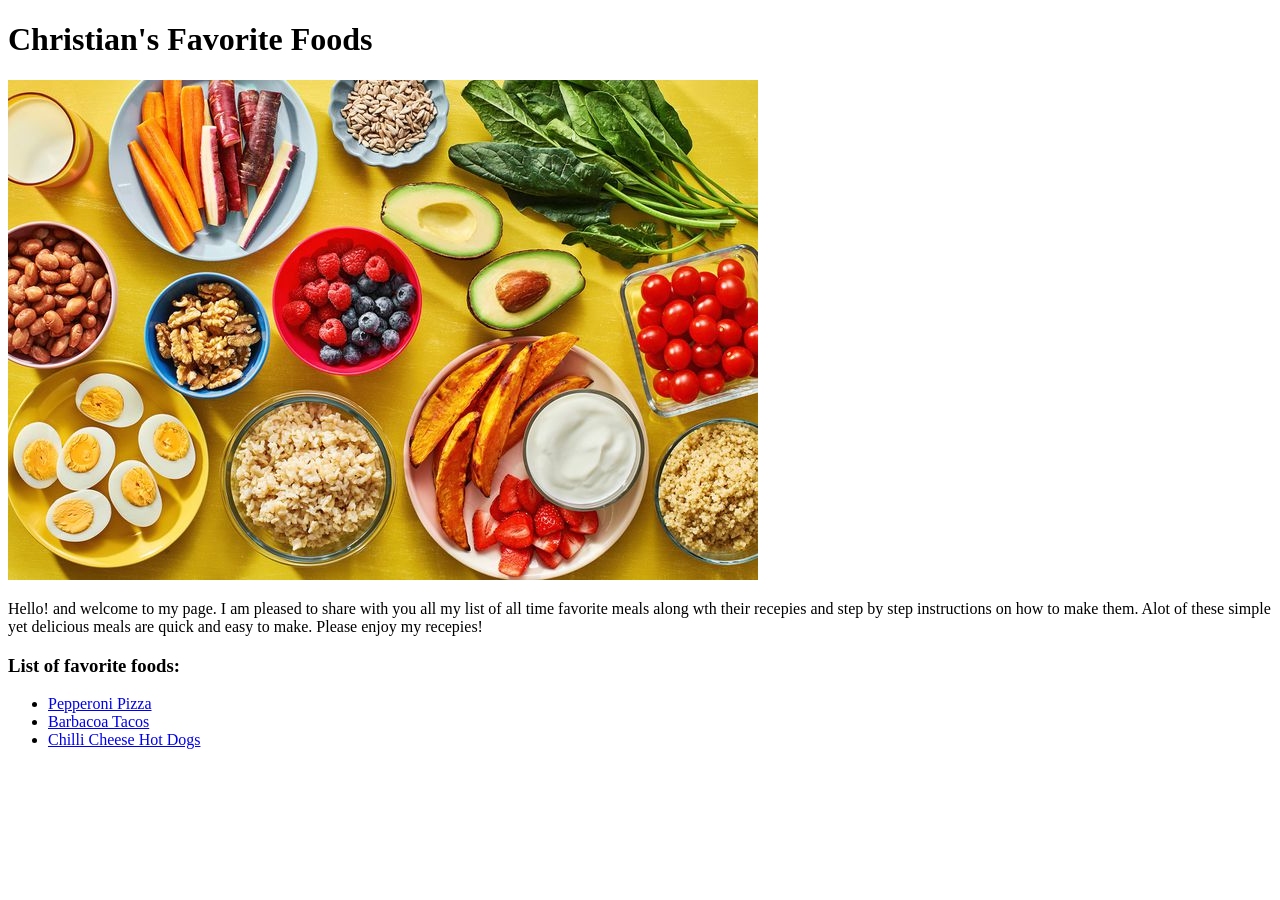
==== index.html @ d944c626 "index.html" ====
<!DOCTYPE html>
<html lang = "en">
    <head>
        <meta charset="UTF-8">
        <title>Christian's Fav Foods</title>
        <body>
            <h1>Christian's Favorite Foods</h1>
            
            <img src = "./Pictures/foodspic.jpg">

            <P>Hello! and welcome to my page. I am pleased to share with you all my list of all time favorite meals along wth their recepies and step by step instructions on how to make them. Alot of these simple yet delicious meals are quick and easy to make. Please enjoy my recepies!</P>

            <h3>List of favorite foods:</h3>
            <ul>
                <li><a href="recipes/pizza.html">Pepperoni Pizza</a></li>
                <li><a href="recipes/tacos.html">Barbacoa Tacos</a></li>
                <li><a href="recipes/chillidogs.html">Chilli Cheese Hot Dogs</a></li>
            </ul>
            
            


        </body>

    </head>
</html>
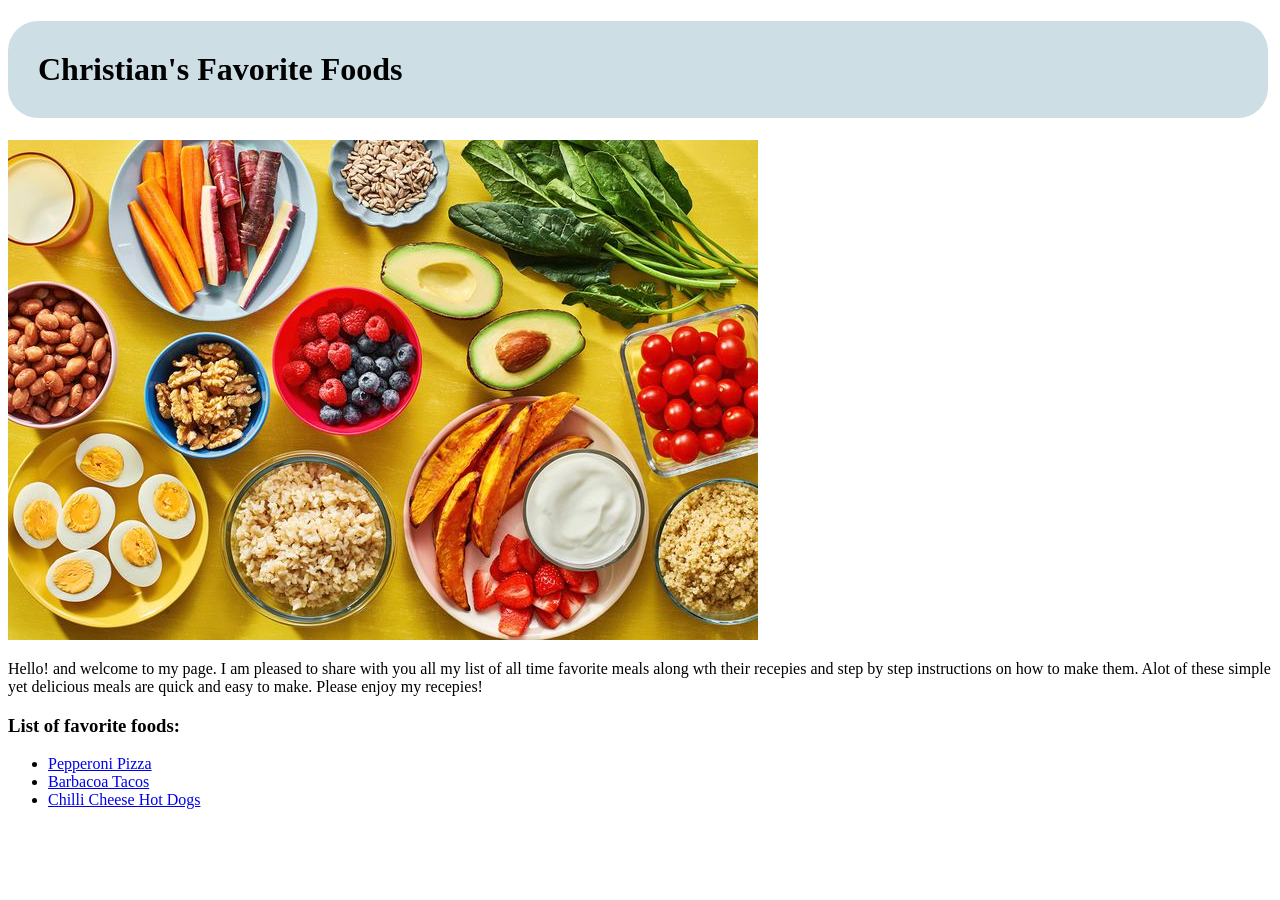
==== commit a46ecb72: ""adding new code styling"" ====
--- a/index.html
+++ b/index.html
@@ -3,10 +3,12 @@
     <head>
         <meta charset="UTF-8">
         <title>Christian's Fav Foods</title>
-        <body>
+        <link rel = "stylesheet" href="./styles.css">
+        <body class="page-text">
             <h1>Christian's Favorite Foods</h1>
             
             <img src = "./Pictures/foodspic.jpg">
+            
 
             <P>Hello! and welcome to my page. I am pleased to share with you all my list of all time favorite meals along wth their recepies and step by step instructions on how to make them. Alot of these simple yet delicious meals are quick and easy to make. Please enjoy my recepies!</P>
 
--- a/styles.css
+++ b/styles.css
@@ -0,0 +1,13 @@
+h1 {
+    background-color: hsl(196deg 31% 85%); 
+    width: 1200px;   
+    border-radius: 30px;
+    padding: 30px;
+}   
+li {
+
+}
+
+.page-text  {
+    font-family: Georgia, 'Times New Roman', Times, serif;
+}
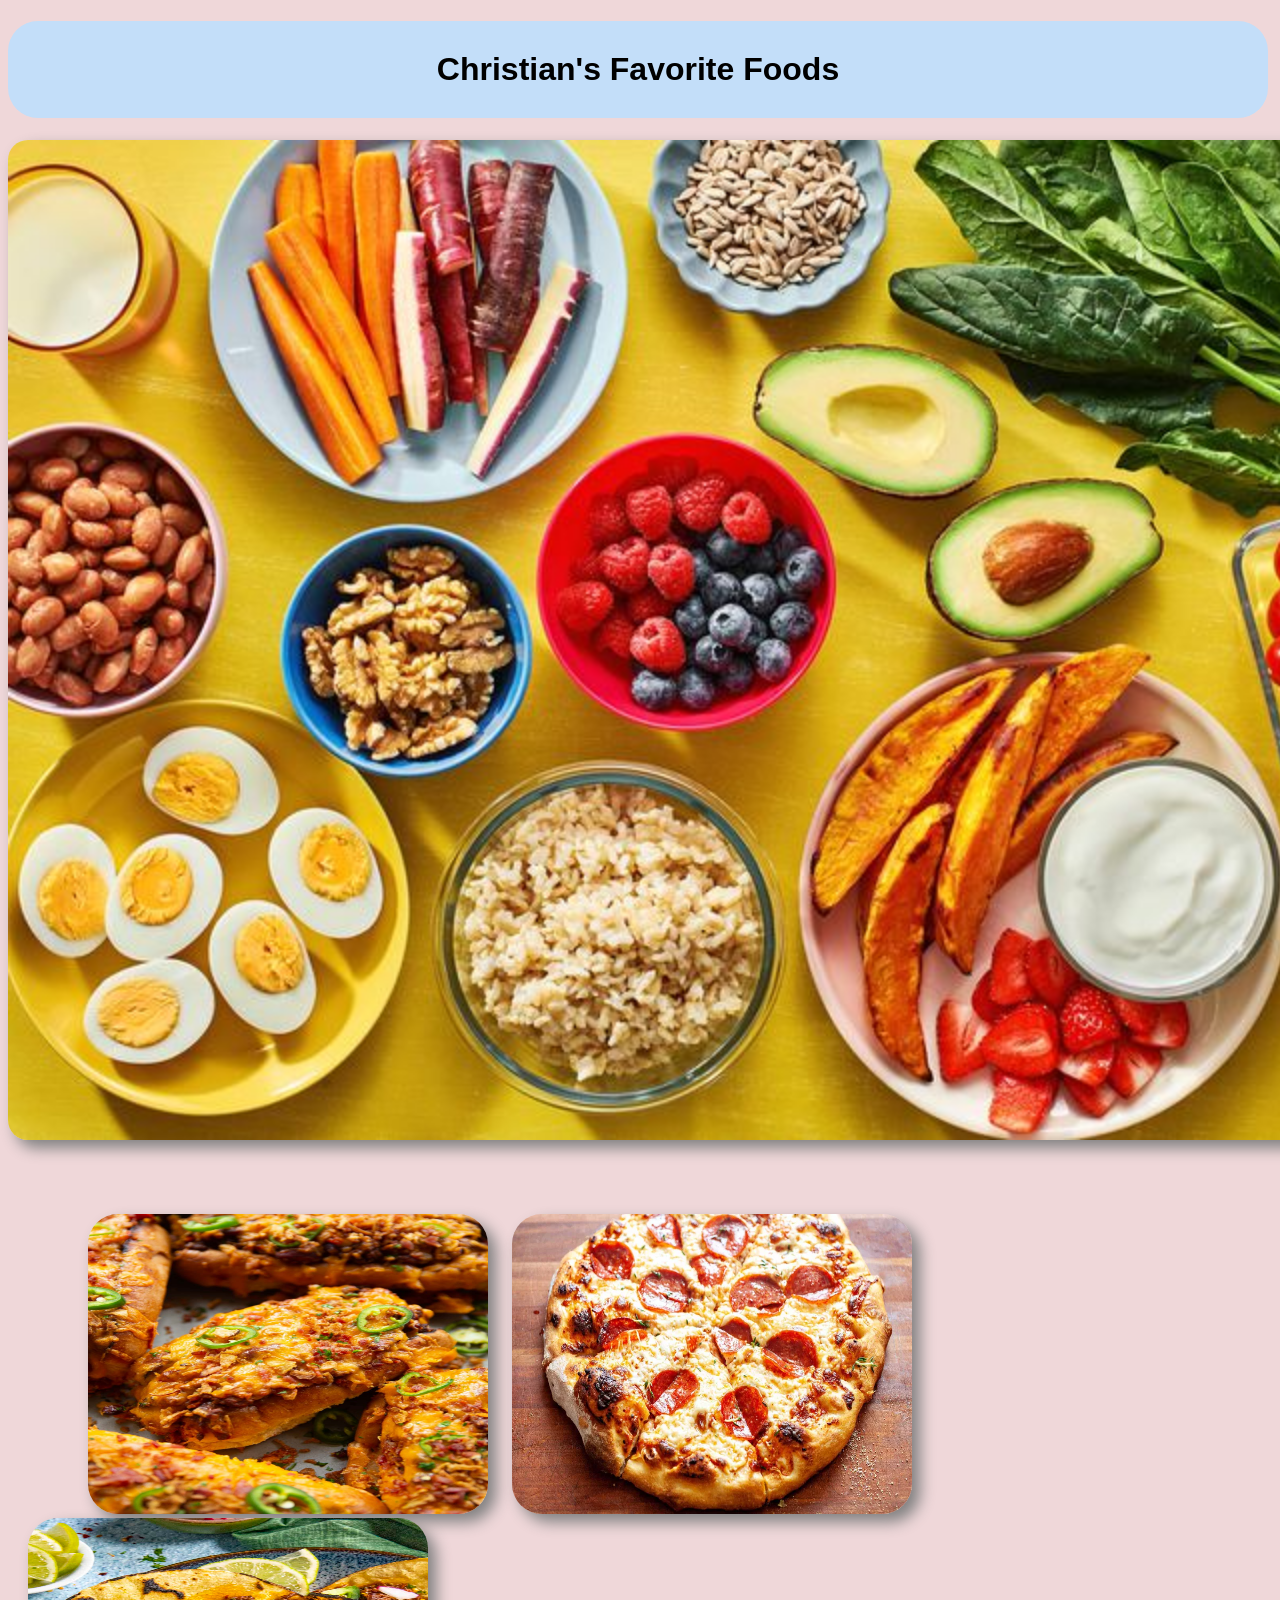
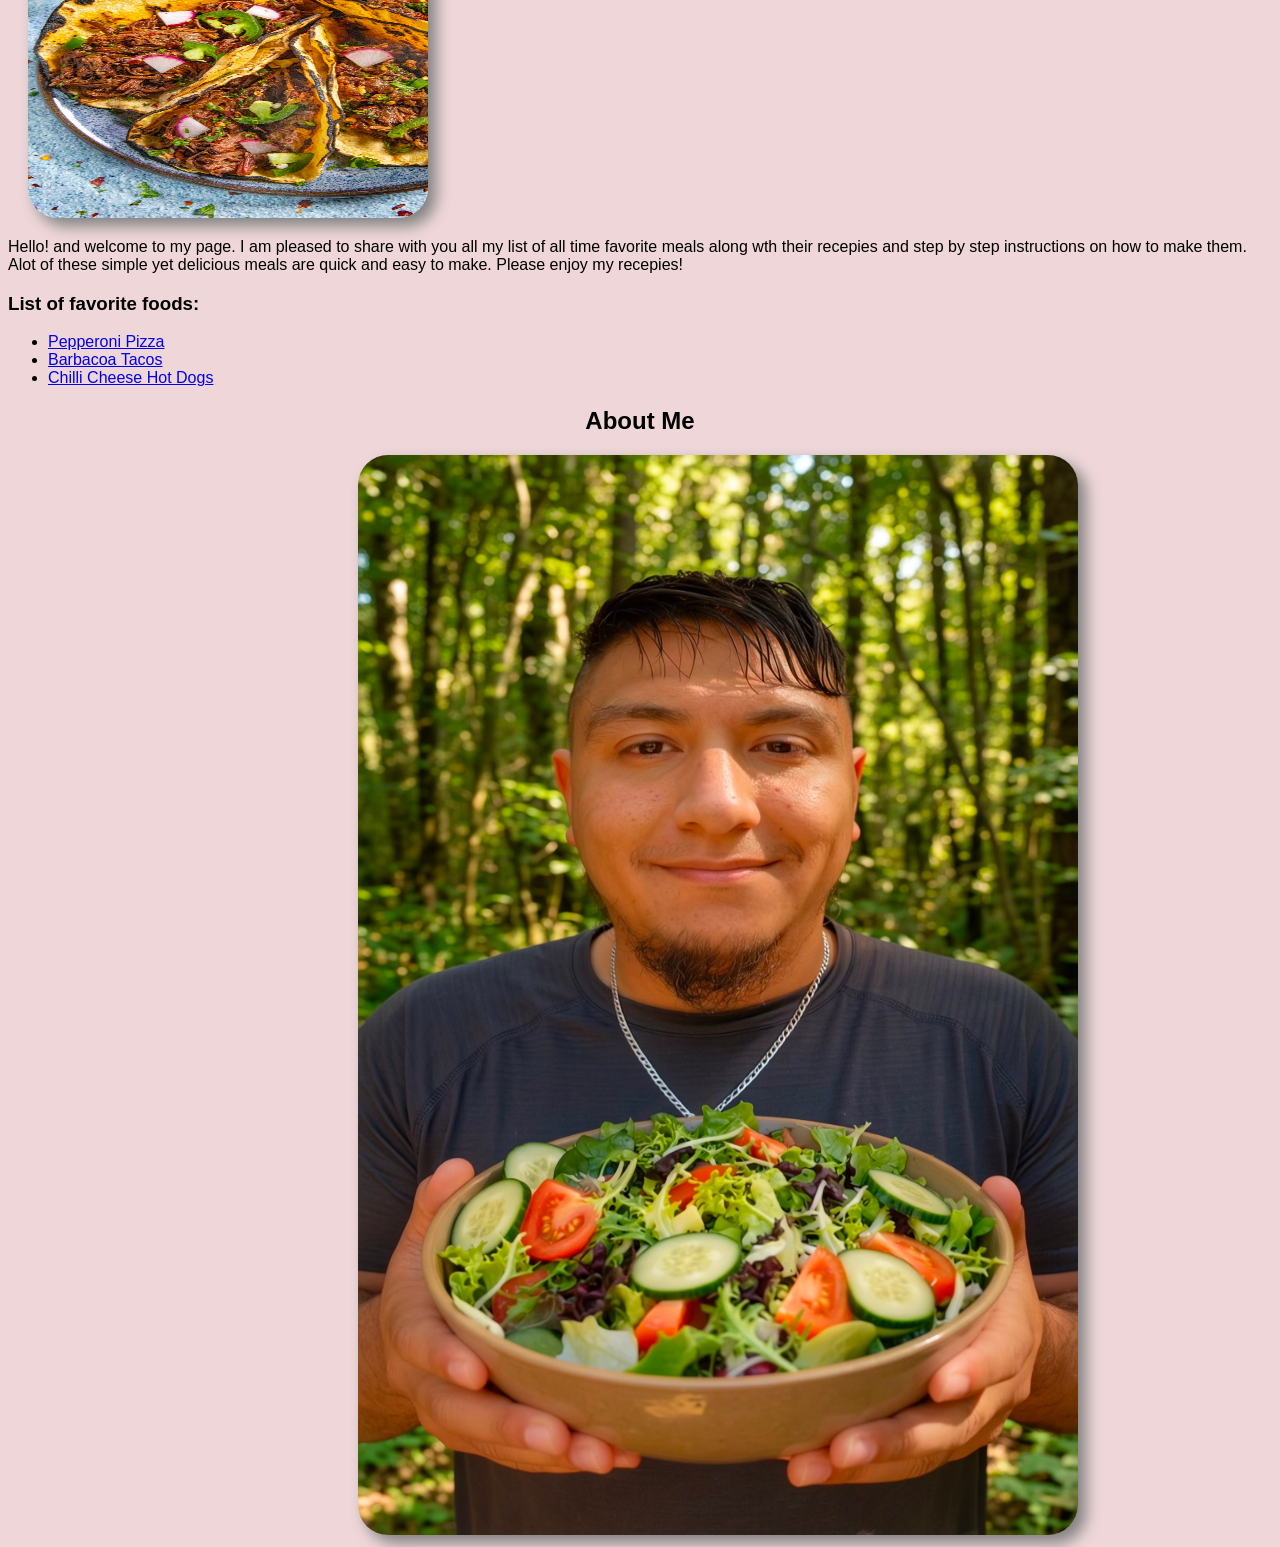
==== commit f08890c9: "add updated code and added styling" ====
--- a/index.html
+++ b/index.html
@@ -1,13 +1,18 @@
 <!DOCTYPE html>
 <html lang = "en">
     <head>
-        <meta charset="UTF-8">
+        <meta charset="UTF-8" name="viewport" content="width=device-width, initial-scale=1.0">
         <title>Christian's Fav Foods</title>
         <link rel = "stylesheet" href="./styles.css">
+            </head>
+
         <body class="page-text">
             <h1>Christian's Favorite Foods</h1>
             
-            <img src = "./Pictures/foodspic.jpg">
+            <img class= "main-img" src= "./Pictures/foodspic.jpg">
+            <img class= "small-img1" src="./Pictures/chillidogs.jpg">
+            <img class= "small-img2" src="./Pictures/pizzapic.jpeg">
+            <img class= "small-img3" src="./Pictures/barbacoa.jpg">
             
 
             <P>Hello! and welcome to my page. I am pleased to share with you all my list of all time favorite meals along wth their recepies and step by step instructions on how to make them. Alot of these simple yet delicious meals are quick and easy to make. Please enjoy my recepies!</P>
@@ -24,5 +29,8 @@
 
         </body>
 
-    </head>
+        <footer><h2 style="text-align: center;">About Me</h2>
+            <img class="me-picture" src="./Pictures/me.jpeg">
+        </footer>
+
 </html>
--- a/styles.css
+++ b/styles.css
@@ -1,13 +1,95 @@
+body {
+    background-color:  hsl(354deg 44% 89%);
+}
+
 h1 {
-    background-color: hsl(196deg 31% 85%); 
+    background-color: hsl(210deg 81% 87%);
     width: 1200px;   
     border-radius: 30px;
     padding: 30px;
+    text-align: center;
+    font-weight: 3000;
 }   
 li {
 
 }
 
 .page-text  {
-    font-family: Georgia, 'Times New Roman', Times, serif;
+    font-family: "satoshi", sans-serif;
+}
+
+/* Hero image main page */
+.main-img {
+    width: auto;
+    height: 1000px;
+    border-radius: 20px;
+    box-shadow: 8px 8px 15px gray;
+}
+    
+
+
+/* Chilli dog image main page */
+.small-img1 {
+    width: 400px;
+    height: 300px;
+    border-radius: 30px;
+    margin-left: 80px;
+    margin-top: 70px;
+    box-shadow: 8px 8px 15px gray;
+}
+
+/* pizza image maing page */
+.small-img2 {
+    width: 400px;
+    height: 300px;
+    margin-left: 20px;
+    border-radius: 30px;
+    box-shadow: 8px 8px 15px gray;
+
+}   
+
+/* Barbacoa image main page */
+.small-img3 {
+    width: 400px;
+    height: 300px;
+    border-radius: 30px;
+    margin-left: 20px;
+    box-shadow: 8px 8px 15px gray;
+}
+
+/* Picture of me for about me */
+.me-picture {
+
+    width: 720px;
+    height: 1080px;
+    border-radius: 30px;
+    margin-left: 350px;
+    box-shadow: 8px 8px 15px gray;
+}
+
+/* Picture for in link chilli dogs */
+.link-img1 {
+    width: 750px;
+    height: 500px;
+    border-radius: 30px;
+    margin-left: 350px;
+    box-shadow: 8px 8px 15px gray;
+}
+
+/* Picture for in link Pizza */
+.link-img2 {
+    width: 750px;
+    height: 500px;
+    border-radius: 30px;
+    margin-left: 350px;
+    box-shadow: 8px 8px 15px gray;
+}
+
+/* Picture for in link Barbacoa */
+.link-img3 {
+    width: 750px;
+    height: 500px;
+    border-radius: 30px;
+    margin-left: 350px;
+    box-shadow: 8px 8px 15px gray;
 }
